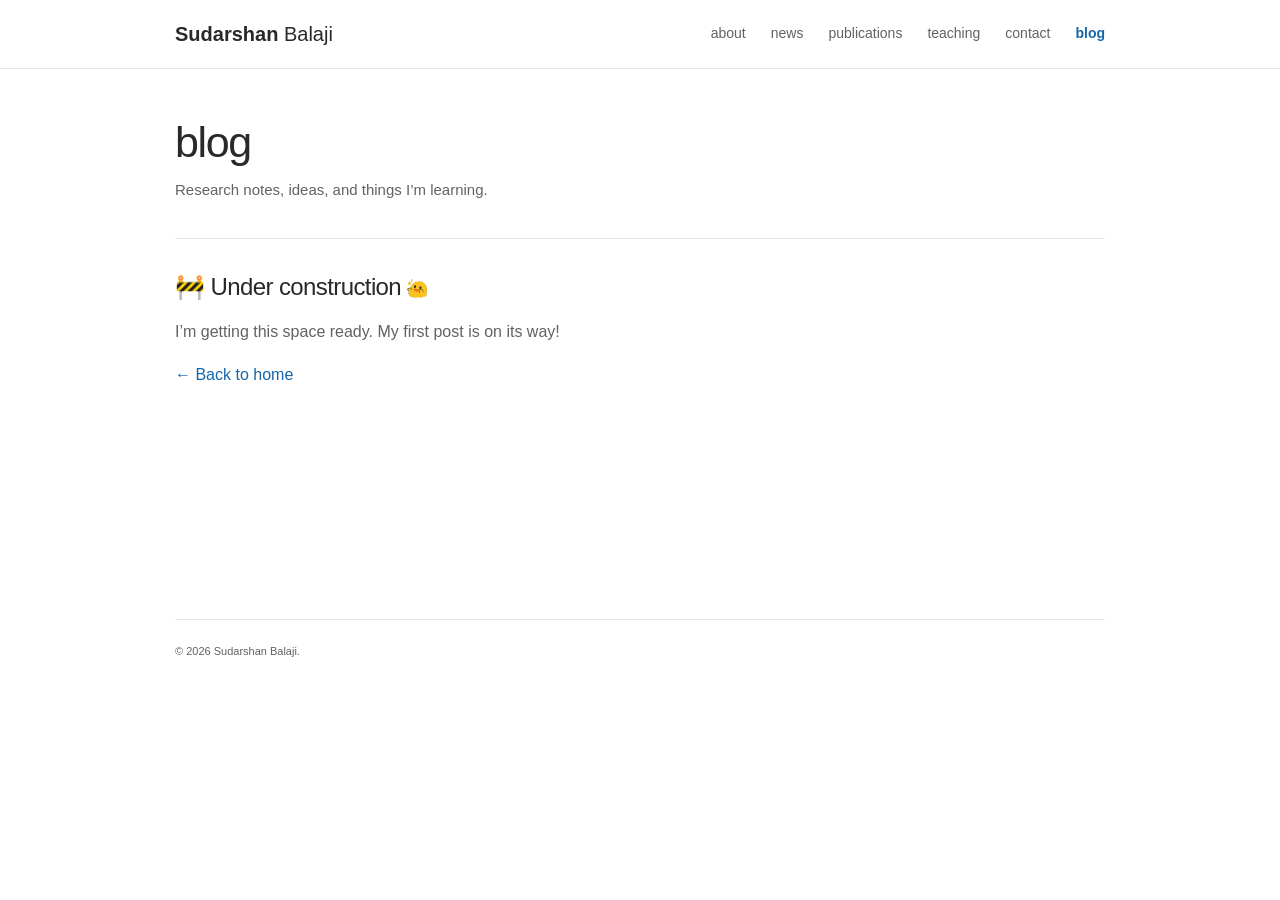
==== blog/index.html @ 6b11bfd5 "Use explicit blog links and large footer-area social icons" ====
<!doctype html>
<html lang="en">
<head>
  <meta charset="utf-8">
  <meta name="viewport" content="width=device-width, initial-scale=1">
  <title>Blog | Sudarshan Balaji</title>
  <meta name="description" content="Research notes and reflections from Sudarshan Balaji. Blog under construction.">
  <meta name="theme-color" content="#ffffff">
  <meta property="og:title" content="Blog | Sudarshan Balaji">
  <meta property="og:description" content="Research notes and reflections. Coming soon.">
  <meta property="og:type" content="website">
  <meta property="og:url" content="https://syudu41.github.io/home/blog/">
  <link rel="canonical" href="https://syudu41.github.io/home/blog/">
  <link rel="stylesheet" href="../assets/style.css">
</head>
<body>
  <a class="skip-link" href="#main">Skip to content</a>
  <header class="site-header">
    <nav aria-label="Main navigation" class="container navigation">
      <a class="wordmark" href="../#about"><strong>Sudarshan</strong> Balaji</a>
      <div class="nav-links"><a href="../#about">about</a><a href="../#news">news</a><a href="../publications/">publications</a><a href="../#teaching">teaching</a><a href="../#contact">contact</a><a href="index.html" aria-current="page">blog</a></div>
    </nav>
  </header>
  <main id="main" class="container blog-main">
    <section aria-labelledby="blog-heading">
      <h1 id="blog-heading">blog</h1>
      <p class="affiliation">Research notes, ideas, and things I’m learning.</p>
      <div class="construction">
        <h2><span aria-hidden="true">🚧</span> Under construction <img class="emote emote-animated" src="../assets/emotes/blob-excited.gif" width="20" height="20" alt="" aria-hidden="true"></h2>
        <p>I’m getting this space ready. My first post is on its way!</p>
        <a href="../">← Back to home</a>
      </div>
    </section>
  </main>
  <footer class="container">© 2026 Sudarshan Balaji.</footer>
</body>
</html>
---- assets/style.css ----
:root { color-scheme: light; --ink: #292929; --muted: #626262; --accent: #1766aa; --line: #e8e8e8; }
* { box-sizing: border-box; }
html { scroll-behavior: smooth; scroll-padding-top: 90px; }
body { margin: 0; background: #fff; color: var(--ink); font-family: Arial, Helvetica, sans-serif; font-size: 16px; line-height: 1.65; -webkit-font-smoothing: antialiased; }
a { color: var(--accent); text-decoration: none; text-underline-offset: 3px; }
a:hover { text-decoration: underline; }
a:focus-visible, summary:focus-visible { outline: 2px solid var(--accent); outline-offset: 5px; }
.container { width: min(930px, calc(100% - 48px)); margin-inline: auto; }
.site-header { border-bottom: 1px solid var(--line); background: #fff; }
.navigation { min-height: 68px; display: flex; align-items: center; justify-content: space-between; gap: 25px; }
.wordmark { color: var(--ink); font-size: 20px; font-weight: 300; white-space: nowrap; }
.wordmark strong { font-weight: 600; }
.nav-links { display: flex; flex-wrap: wrap; gap: 25px; font-size: 14px; }
.nav-links a { color: var(--muted); }
.nav-links a:hover { color: var(--accent); }
main { padding-top: 48px; }
h1 { font-size: clamp(35px, 5vw, 43px); font-weight: 300; line-height: 1.2; letter-spacing: -1.4px; margin: 0 0 9px; }
h1 strong { font-weight: 600; }
.affiliation { margin: 0 0 28px; color: var(--muted); font-size: 15px; }
.intro { display: grid; grid-template-columns: minmax(0, 1fr) 255px; gap: 38px; align-items: start; }
p { margin: 0 0 17px; }
.profile { margin: 0; }
.profile-placeholder { width: 100%; height: 292px; display: grid; place-items: center; background: #f4f8fc; border: 1px solid var(--line); border-radius: 3px; font-size: 90px; }
.profile figcaption { font-family: monospace; font-size: 12px; line-height: 1.7; padding-top: 11px; color: var(--muted); }
.interest { color: var(--accent); }
.social-links { display: flex; gap: 20px; flex-wrap: wrap; font-size: 14px; margin-top: 25px; }
.social-links span { font-size: 12px; }
section + section { margin-top: 44px; }
h2 { font-size: 28px; font-weight: 400; letter-spacing: -.6px; line-height: 1.3; margin: 0 0 23px; }
.news-row { display: grid; grid-template-columns: 95px 1fr; gap: 19px; margin-bottom: 13px; font-size: 14px; }
.news-row p { margin: 0; }
.news-date { font-size: 13px; color: var(--muted); padding-top: 2px; }
.publication { display: grid; grid-template-columns: 95px 1fr; gap: 19px; }
.venue { padding-top: 3px; }
.venue span { display: block; width: 82px; background: var(--accent); color: white; text-align: center; font-size: 12px; font-weight: 600; padding: 4px 8px; border-radius: 3px; }
.venue small { display: block; text-align: center; width: 82px; margin-top: 6px; color: var(--muted); }
h3 { margin: 0 0 6px; font-size: 16px; line-height: 1.5; font-weight: 600; }
h3 a { color: var(--ink); }
.authors { font-size: 14px; margin-bottom: 5px; }
.authors strong { font-weight: 500; border-bottom: 1px solid var(--ink); }
.publication-venue { font-size: 14px; font-style: italic; color: var(--muted); margin-bottom: 10px; }
.paper-links { display: flex; gap: 8px; }
.paper-links a { border: 1px solid #aaa; color: var(--ink); border-radius: 3px; padding: 1px 10px; font-size: 11px; text-transform: uppercase; letter-spacing: .4px; }
.paper-links a:hover { background: var(--accent); border-color: var(--accent); color: white; text-decoration: none; }
details { margin-top: 12px; font-size: 14px; }
summary { cursor: pointer; color: var(--muted); width: fit-content; }
details p { margin: 10px 0 0; }
#contact p { font-size: 14px; }
footer { margin-top: 55px !important; padding: 22px 0 25px; border-top: 1px solid var(--line); font-size: 11px; color: var(--muted); }
.skip-link { position: absolute; top: -100px; left: 15px; background: white; padding: 8px; z-index: 5; }
.skip-link:focus { top: 10px; }
@media (max-width: 650px) { .container { width: calc(100% - 36px); } .navigation { flex-direction: column; align-items: flex-start; gap: 10px; padding-block: 16px; } .nav-links { gap: 21px; } main { padding-top: 32px; } .intro { grid-template-columns: 1fr; gap: 25px; } .profile { grid-row: 1; display: flex; gap: 18px; align-items: center; } .profile-placeholder { width: 125px; height: 145px; flex-shrink: 0; font-size: 60px; } .profile figcaption { padding: 0; } .social-links { gap: 17px; } .news-row, .publication { grid-template-columns: 65px 1fr; gap: 14px; } .venue span, .venue small { width: 62px; } section + section { margin-top: 35px; } h2 { font-size: 26px; } }
@media (prefers-reduced-motion: reduce) { html { scroll-behavior: auto; } }

.cv-status { color: var(--muted); } .cv-status small { font-size: 11px; margin-left: 4px; }

/* Small inline emotes, matching the reference homepage. */
.emote { display: inline-block; width: 20px; height: 20px; object-fit: contain; vertical-align: -4px; }
@media (prefers-reduced-motion: reduce) { .emote-animated { display: none; } }

.nav-links a[aria-current="page"] { color: var(--accent); font-weight: 600; }
.blog-main { min-height: 55vh; }
.construction { border-top: 1px solid var(--line); padding-top: 32px; margin-top: 36px; }
.construction h2 { font-size: 24px; margin-bottom: 16px; }
.construction p { color: var(--muted); }

.teaching-intro { color: var(--muted); font-size: 14px; }
.teaching-term { display: grid; grid-template-columns: 110px minmax(0, 1fr); gap: 16px; margin-top: 18px; }
.teaching-term h3 { font-size: 14px; font-weight: 400; color: var(--muted); }
.teaching-term ul { list-style: none; margin: 0; padding: 0; font-size: 14px; }
.teaching-term li + li { margin-top: 7px; }
.course-code { font-weight: 600; margin-right: 8px; }
@media (max-width: 650px) { .navigation { flex-direction: column; align-items: flex-start; } .teaching-term { grid-template-columns: 1fr; gap: 4px; } }

/* Keep author names in normal text, with linked faculty in the blue accent. */
.authors a, .authors a.advisor { color: var(--accent); font-weight: 400; }

.contact-icons { display: flex; justify-content: center; align-items: center; gap: 22px; margin-top: 30px; }
.contact-icons a { display: inline-flex; padding: 4px; border-radius: 4px; }
.contact-icons img { display: block; width: 64px; height: 64px; }
.contact-icons a:hover { opacity: .7; }
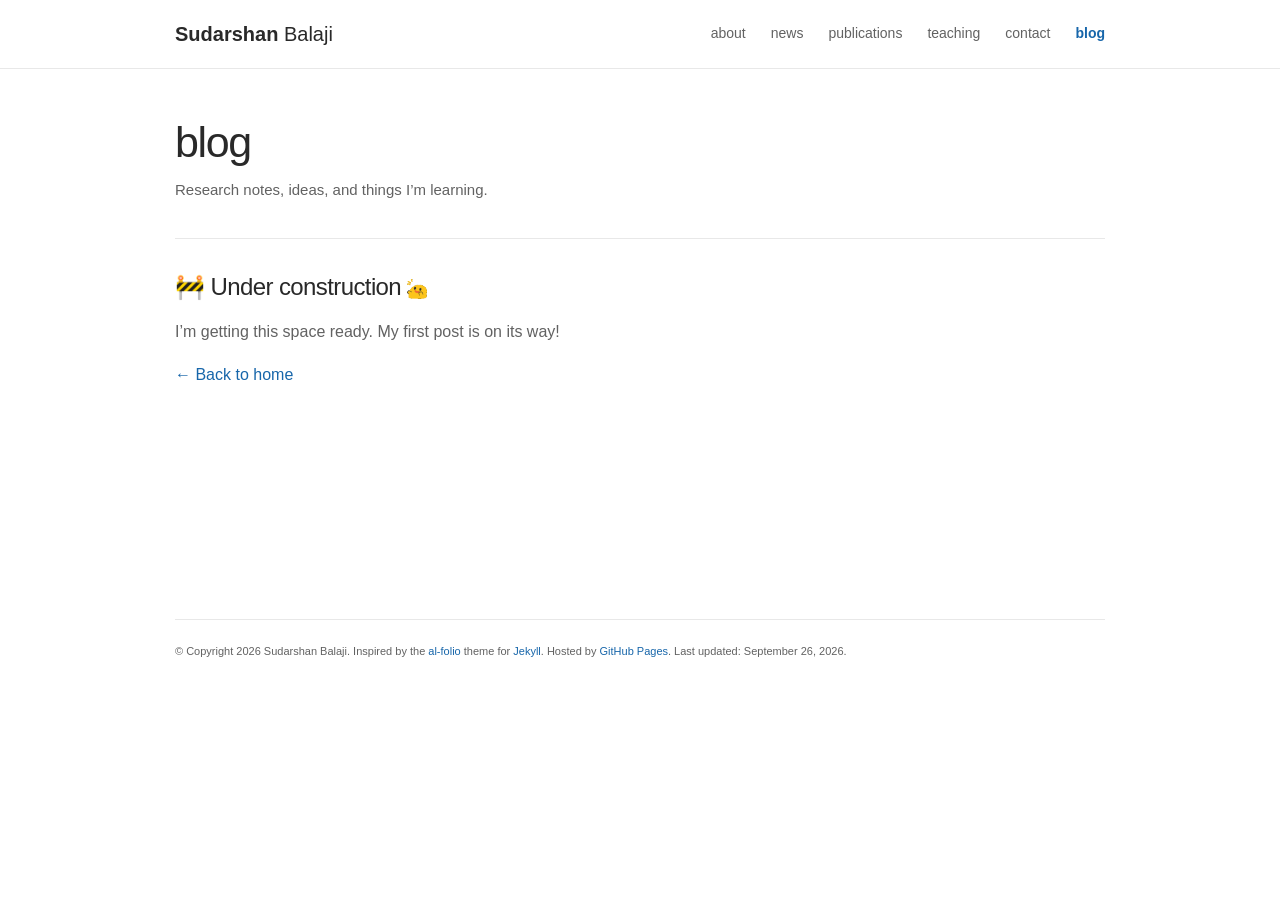
==== commit 4d7cbde4: "Add theme attribution hosting credit and update date to footers" ====
--- a/blog/index.html
+++ b/blog/index.html
@@ -32,6 +32,6 @@
       </div>
     </section>
   </main>
-  <footer class="container">© 2026 Sudarshan Balaji.</footer>
+  <footer class="container">© Copyright 2026 Sudarshan Balaji. Inspired by the <a href="https://github.com/alshedivat/al-folio">al-folio</a> theme for <a href="https://jekyllrb.com/">Jekyll</a>. Hosted by <a href="https://pages.github.com/">GitHub Pages</a>. Last updated: <time datetime="2026-09-26">September 26, 2026</time>.</footer>
 </body>
 </html>
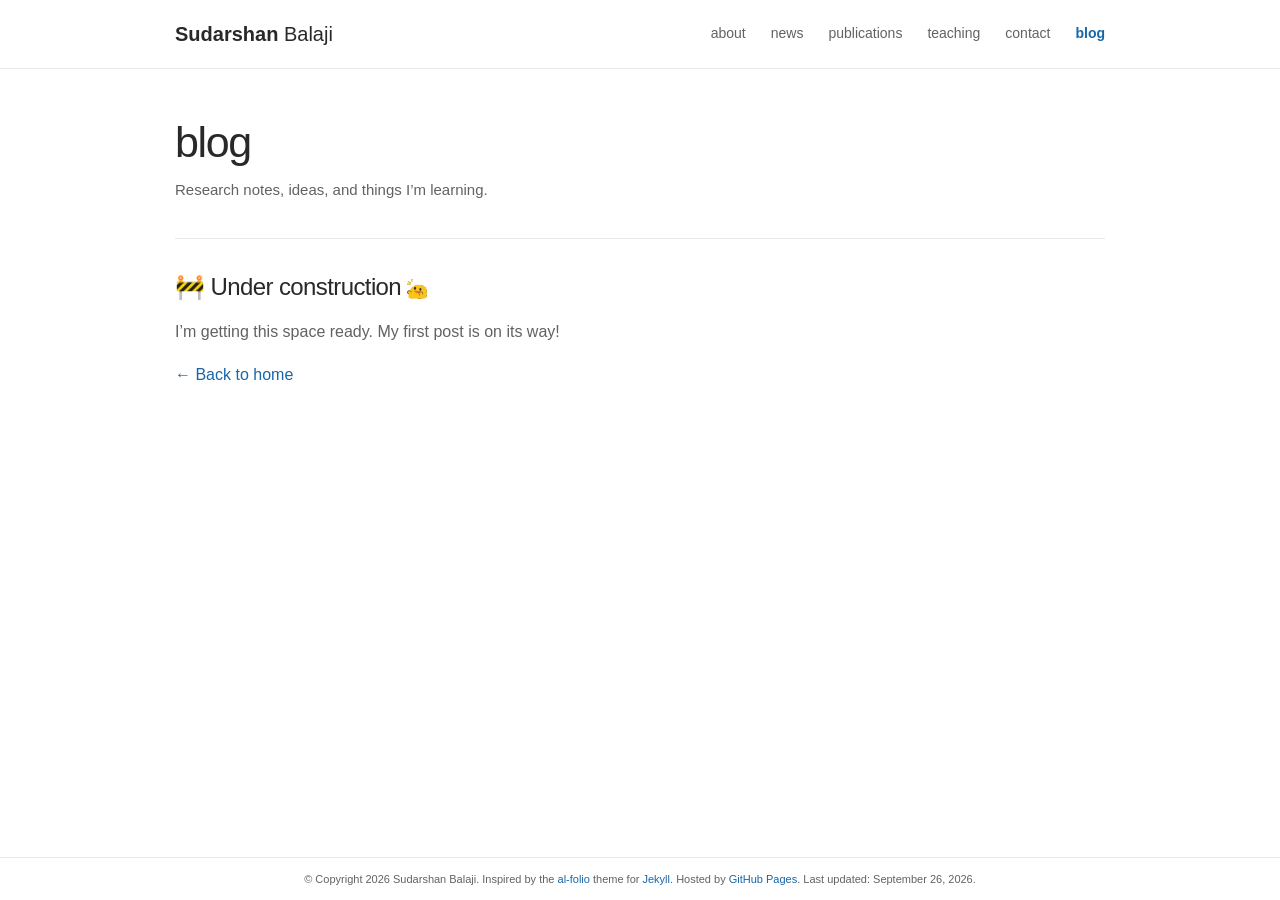
==== commit 9e828f60: "Keep footer visible while scrolling without covering content" ====
--- a/blog/index.html
+++ b/blog/index.html
@@ -33,5 +33,6 @@
     </section>
   </main>
   <footer class="container">© Copyright 2026 Sudarshan Balaji. Inspired by the <a href="https://github.com/alshedivat/al-folio">al-folio</a> theme for <a href="https://jekyllrb.com/">Jekyll</a>. Hosted by <a href="https://pages.github.com/">GitHub Pages</a>. Last updated: <time datetime="2026-09-26">September 26, 2026</time>.</footer>
+  <script src="../assets/footer.js"></script>
 </body>
 </html>
--- a/assets/style.css
+++ b/assets/style.css
@@ -46,7 +46,9 @@
 summary { cursor: pointer; color: var(--muted); width: fit-content; }
 details p { margin: 10px 0 0; }
 #contact p { font-size: 14px; }
-footer { margin-top: 55px !important; padding: 22px 0 25px; border-top: 1px solid var(--line); font-size: 11px; color: var(--muted); }
+body { padding-bottom: calc(var(--footer-height, 140px) + 24px); }
+footer.container { position: fixed; bottom: 0; left: 0; z-index: 10; width: 100%; margin: 0; padding: 12px max(18px, calc((100% - 930px) / 2)); border-top: 1px solid var(--line); background: #fff; font-size: 11px; line-height: 1.65; color: var(--muted); text-align: center; }
+html { scroll-padding-bottom: calc(var(--footer-height, 140px) + 24px); }
 .skip-link { position: absolute; top: -100px; left: 15px; background: white; padding: 8px; z-index: 5; }
 .skip-link:focus { top: 10px; }
 @media (max-width: 650px) { .container { width: calc(100% - 36px); } .navigation { flex-direction: column; align-items: flex-start; gap: 10px; padding-block: 16px; } .nav-links { gap: 21px; } main { padding-top: 32px; } .intro { grid-template-columns: 1fr; gap: 25px; } .profile { grid-row: 1; display: flex; gap: 18px; align-items: center; } .profile-placeholder { width: 125px; height: 145px; flex-shrink: 0; font-size: 60px; } .profile figcaption { padding: 0; } .social-links { gap: 17px; } .news-row, .publication { grid-template-columns: 65px 1fr; gap: 14px; } .venue span, .venue small { width: 62px; } section + section { margin-top: 35px; } h2 { font-size: 26px; } }
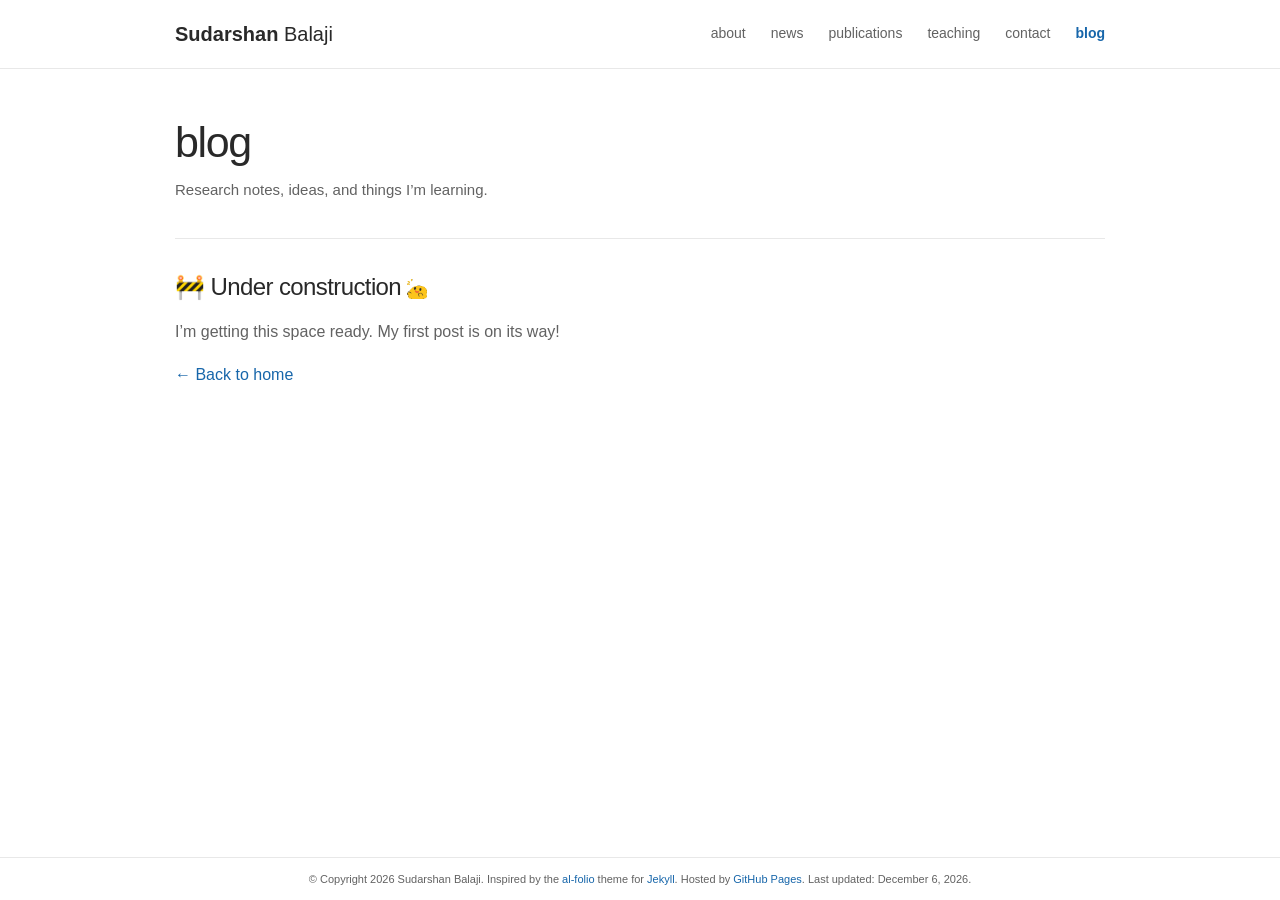
==== commit 134a6d4a: "Automatically display deployment date in footers" ====
--- a/blog/index.html
+++ b/blog/index.html
@@ -32,7 +32,7 @@
       </div>
     </section>
   </main>
-  <footer class="container">© Copyright 2026 Sudarshan Balaji. Inspired by the <a href="https://github.com/alshedivat/al-folio">al-folio</a> theme for <a href="https://jekyllrb.com/">Jekyll</a>. Hosted by <a href="https://pages.github.com/">GitHub Pages</a>. Last updated: <time datetime="2026-09-26">September 26, 2026</time>.</footer>
+  <footer class="container">© Copyright 2026 Sudarshan Balaji. Inspired by the <a href="https://github.com/alshedivat/al-folio">al-folio</a> theme for <a href="https://jekyllrb.com/">Jekyll</a>. Hosted by <a href="https://pages.github.com/">GitHub Pages</a>. Last updated: <time data-last-updated>unavailable</time>.</footer>
   <script src="../assets/footer.js"></script>
 </body>
 </html>
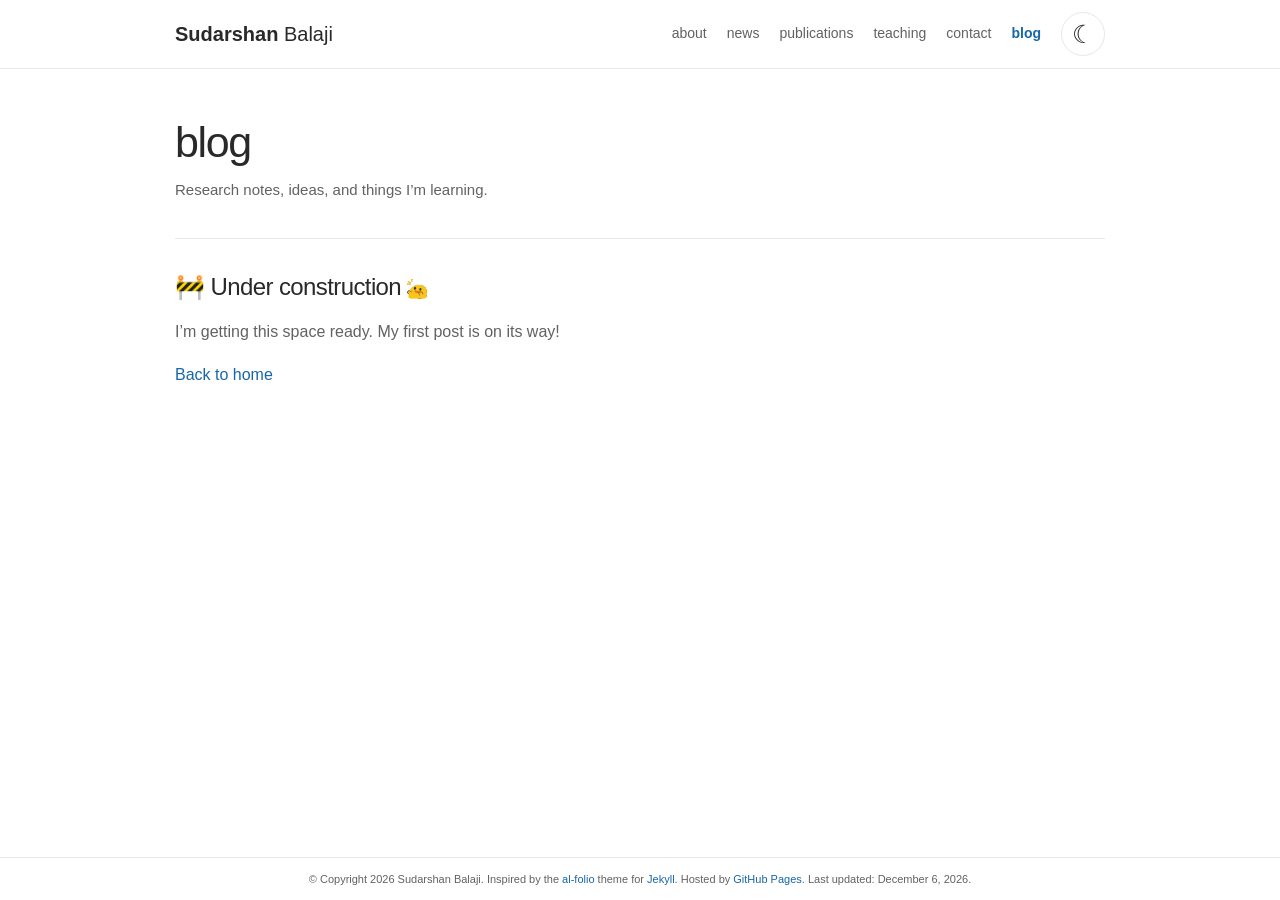
==== commit a797df6e: "Add persistent light and dark themes across the site" ====
--- a/blog/index.html
+++ b/blog/index.html
@@ -11,6 +11,7 @@
   <meta property="og:type" content="website">
   <meta property="og:url" content="https://syudu41.github.io/home/blog/">
   <link rel="canonical" href="https://syudu41.github.io/home/blog/">
+  <script src="../assets/theme.js"></script>
   <link rel="stylesheet" href="../assets/style.css">
 </head>
 <body>
@@ -18,7 +19,7 @@
   <header class="site-header">
     <nav aria-label="Main navigation" class="container navigation">
       <a class="wordmark" href="../#about"><strong>Sudarshan</strong> Balaji</a>
-      <div class="nav-links"><a href="../#about">about</a><a href="../#news">news</a><a href="../publications/">publications</a><a href="../#teaching">teaching</a><a href="../#contact">contact</a><a href="index.html" aria-current="page">blog</a></div>
+      <div class="nav-links"><a href="../#about">about</a><a href="../#news">news</a><a href="../publications/">publications</a><a href="../#teaching">teaching</a><a href="../#contact">contact</a><a href="index.html" aria-current="page">blog</a><button class="theme-toggle" data-theme-toggle type="button" aria-label="Dark mode" aria-pressed="false" hidden><span data-theme-icon aria-hidden="true">☾</span></button></div>
     </nav>
   </header>
   <main id="main" class="container blog-main">
@@ -28,7 +29,7 @@
       <div class="construction">
         <h2><span aria-hidden="true">🚧</span> Under construction <img class="emote emote-animated" src="../assets/emotes/blob-excited.gif" width="20" height="20" alt="" aria-hidden="true"></h2>
         <p>I’m getting this space ready. My first post is on its way!</p>
-        <a href="../">← Back to home</a>
+        <a href="../">Back to home</a>
       </div>
     </section>
   </main>
--- a/assets/style.css
+++ b/assets/style.css
@@ -1,16 +1,16 @@
-:root { color-scheme: light; --ink: #292929; --muted: #626262; --accent: #1766aa; --line: #e8e8e8; }
+:root { color-scheme: light; --ink: #292929; --muted: #626262; --accent: #1766aa; --line: #e8e8e8; --surface: #ffffff; --panel: #f4f8fc; --on-accent: #ffffff; --icon-filter: none; }
 * { box-sizing: border-box; }
 html { scroll-behavior: smooth; scroll-padding-top: 90px; }
-body { margin: 0; background: #fff; color: var(--ink); font-family: Arial, Helvetica, sans-serif; font-size: 16px; line-height: 1.65; -webkit-font-smoothing: antialiased; }
+body { margin: 0; background: var(--surface); color: var(--ink); font-family: Arial, Helvetica, sans-serif; font-size: 16px; line-height: 1.65; -webkit-font-smoothing: antialiased; }
 a { color: var(--accent); text-decoration: none; text-underline-offset: 3px; }
 a:hover { text-decoration: underline; }
-a:focus-visible, summary:focus-visible { outline: 2px solid var(--accent); outline-offset: 5px; }
+a:focus-visible, summary:focus-visible, button:focus-visible { outline: 2px solid var(--accent); outline-offset: 5px; }
 .container { width: min(930px, calc(100% - 48px)); margin-inline: auto; }
-.site-header { border-bottom: 1px solid var(--line); background: #fff; }
+.site-header { border-bottom: 1px solid var(--line); background: var(--surface); }
 .navigation { min-height: 68px; display: flex; align-items: center; justify-content: space-between; gap: 25px; }
 .wordmark { color: var(--ink); font-size: 20px; font-weight: 300; white-space: nowrap; }
 .wordmark strong { font-weight: 600; }
-.nav-links { display: flex; flex-wrap: wrap; gap: 25px; font-size: 14px; }
+.nav-links { display: flex; flex-wrap: wrap; gap: 20px; align-items: center; font-size: 14px; }
 .nav-links a { color: var(--muted); }
 .nav-links a:hover { color: var(--accent); }
 main { padding-top: 48px; }
@@ -20,7 +20,7 @@
 .intro { display: grid; grid-template-columns: minmax(0, 1fr) 255px; gap: 38px; align-items: start; }
 p { margin: 0 0 17px; }
 .profile { margin: 0; }
-.profile-placeholder { width: 100%; height: 292px; display: grid; place-items: center; background: #f4f8fc; border: 1px solid var(--line); border-radius: 3px; font-size: 90px; }
+.profile-placeholder { width: 100%; height: 292px; display: grid; place-items: center; background: var(--panel); border: 1px solid var(--line); border-radius: 3px; font-size: 90px; }
 .profile figcaption { font-family: monospace; font-size: 12px; line-height: 1.7; padding-top: 11px; color: var(--muted); }
 .interest { color: var(--accent); }
 .social-links { display: flex; gap: 20px; flex-wrap: wrap; font-size: 14px; margin-top: 25px; }
@@ -32,7 +32,7 @@
 .news-date { font-size: 13px; color: var(--muted); padding-top: 2px; }
 .publication { display: grid; grid-template-columns: 95px 1fr; gap: 19px; }
 .venue { padding-top: 3px; }
-.venue span { display: block; width: 82px; background: var(--accent); color: white; text-align: center; font-size: 12px; font-weight: 600; padding: 4px 8px; border-radius: 3px; }
+.venue span { display: block; width: 82px; background: var(--accent); color: var(--on-accent); text-align: center; font-size: 12px; font-weight: 600; padding: 4px 8px; border-radius: 3px; }
 .venue small { display: block; text-align: center; width: 82px; margin-top: 6px; color: var(--muted); }
 h3 { margin: 0 0 6px; font-size: 16px; line-height: 1.5; font-weight: 600; }
 h3 a { color: var(--ink); }
@@ -41,15 +41,15 @@
 .publication-venue { font-size: 14px; font-style: italic; color: var(--muted); margin-bottom: 10px; }
 .paper-links { display: flex; gap: 8px; }
 .paper-links a { border: 1px solid #aaa; color: var(--ink); border-radius: 3px; padding: 1px 10px; font-size: 11px; text-transform: uppercase; letter-spacing: .4px; }
-.paper-links a:hover { background: var(--accent); border-color: var(--accent); color: white; text-decoration: none; }
+.paper-links a:hover { background: var(--accent); border-color: var(--accent); color: var(--on-accent); text-decoration: none; }
 details { margin-top: 12px; font-size: 14px; }
 summary { cursor: pointer; color: var(--muted); width: fit-content; }
 details p { margin: 10px 0 0; }
 #contact p { font-size: 14px; }
 body { padding-bottom: calc(var(--footer-height, 140px) + 24px); }
-footer.container { position: fixed; bottom: 0; left: 0; z-index: 10; width: 100%; margin: 0; padding: 12px max(18px, calc((100% - 930px) / 2)); border-top: 1px solid var(--line); background: #fff; font-size: 11px; line-height: 1.65; color: var(--muted); text-align: center; }
+footer.container { position: fixed; bottom: 0; left: 0; z-index: 10; width: 100%; margin: 0; padding: 12px max(18px, calc((100% - 930px) / 2)); border-top: 1px solid var(--line); background: var(--surface); font-size: 11px; line-height: 1.65; color: var(--muted); text-align: center; }
 html { scroll-padding-bottom: calc(var(--footer-height, 140px) + 24px); }
-.skip-link { position: absolute; top: -100px; left: 15px; background: white; padding: 8px; z-index: 5; }
+.skip-link { position: absolute; top: -100px; left: 15px; background: var(--surface); padding: 8px; z-index: 5; }
 .skip-link:focus { top: 10px; }
 @media (max-width: 650px) { .container { width: calc(100% - 36px); } .navigation { flex-direction: column; align-items: flex-start; gap: 10px; padding-block: 16px; } .nav-links { gap: 21px; } main { padding-top: 32px; } .intro { grid-template-columns: 1fr; gap: 25px; } .profile { grid-row: 1; display: flex; gap: 18px; align-items: center; } .profile-placeholder { width: 125px; height: 145px; flex-shrink: 0; font-size: 60px; } .profile figcaption { padding: 0; } .social-links { gap: 17px; } .news-row, .publication { grid-template-columns: 65px 1fr; gap: 14px; } .venue span, .venue small { width: 62px; } section + section { margin-top: 35px; } h2 { font-size: 26px; } }
 @media (prefers-reduced-motion: reduce) { html { scroll-behavior: auto; } }
@@ -81,3 +81,13 @@
 .contact-icons a { display: inline-flex; padding: 4px; border-radius: 4px; }
 .contact-icons img { display: block; width: 64px; height: 64px; }
 .contact-icons a:hover { opacity: .7; }
+
+:root[data-theme="dark"] { color-scheme: dark; --ink: #e4e9ef; --muted: #adb9c6; --accent: #7abbf4; --line: #344150; --surface: #141a22; --panel: #1c2734; --on-accent: #102030; --icon-filter: invert(1); }
+@media (prefers-color-scheme: dark) {
+  :root:not([data-theme]) { color-scheme: dark; --ink: #e4e9ef; --muted: #adb9c6; --accent: #7abbf4; --line: #344150; --surface: #141a22; --panel: #1c2734; --on-accent: #102030; --icon-filter: invert(1); }
+}
+.contact-icons img { filter: var(--icon-filter); }
+.theme-toggle { display: inline-flex; align-items: center; justify-content: center; width: 44px; height: 44px; padding: 0; border: 1px solid var(--line); border-radius: 50%; background: var(--surface); color: var(--ink); cursor: pointer; flex-shrink: 0; }
+.theme-toggle[hidden] { display: none; }
+.theme-toggle:hover { color: var(--accent); background: var(--panel); }
+.theme-toggle span { font-size: 25px; line-height: 1; }
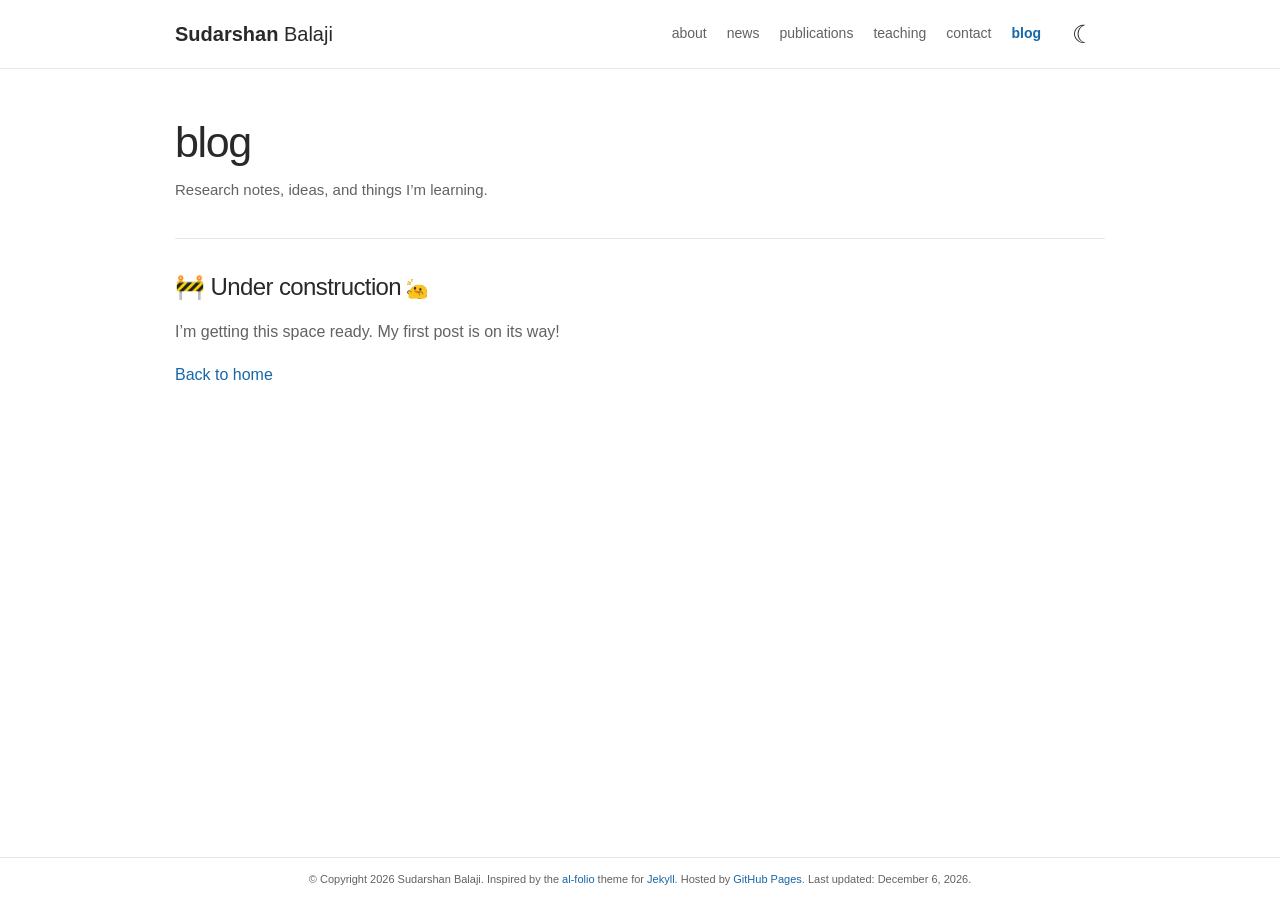
==== commit 9fbd021c: "Move teaching to its own page and add university identity details" ====
--- a/blog/index.html
+++ b/blog/index.html
@@ -19,7 +19,7 @@
   <header class="site-header">
     <nav aria-label="Main navigation" class="container navigation">
       <a class="wordmark" href="../#about"><strong>Sudarshan</strong> Balaji</a>
-      <div class="nav-links"><a href="../#about">about</a><a href="../#news">news</a><a href="../publications/">publications</a><a href="../#teaching">teaching</a><a href="../#contact">contact</a><a href="index.html" aria-current="page">blog</a><button class="theme-toggle" data-theme-toggle type="button" aria-label="Dark mode" aria-pressed="false" hidden><span data-theme-icon aria-hidden="true">☾</span></button></div>
+      <div class="nav-links"><a href="../#about">about</a><a href="../#news">news</a><a href="../publications/">publications</a><a href="../teaching/index.html">teaching</a><a href="../#contact">contact</a><a href="index.html" aria-current="page">blog</a><button class="theme-toggle" data-theme-toggle type="button" aria-label="Dark mode" aria-pressed="false" hidden><span data-theme-icon aria-hidden="true">☾</span></button></div>
     </nav>
   </header>
   <main id="main" class="container blog-main">
--- a/assets/style.css
+++ b/assets/style.css
@@ -22,7 +22,7 @@
 .profile { margin: 0; }
 .profile-placeholder { width: 100%; height: 292px; display: grid; place-items: center; background: var(--panel); border: 1px solid var(--line); border-radius: 3px; font-size: 90px; }
 .profile figcaption { font-family: monospace; font-size: 12px; line-height: 1.7; padding-top: 11px; color: var(--muted); }
-.interest { color: var(--accent); }
+.interest { color: var(--accent); background: var(--panel); font-family: ui-monospace, SFMono-Regular, Consolas, monospace; font-size: .9em; padding: .1em .3em; border-radius: 3px; box-decoration-break: clone; -webkit-box-decoration-break: clone; }
 .social-links { display: flex; gap: 20px; flex-wrap: wrap; font-size: 14px; margin-top: 25px; }
 .social-links span { font-size: 12px; }
 section + section { margin-top: 44px; }
@@ -68,7 +68,7 @@
 
 .teaching-intro { color: var(--muted); font-size: 14px; }
 .teaching-term { display: grid; grid-template-columns: 110px minmax(0, 1fr); gap: 16px; margin-top: 18px; }
-.teaching-term h3 { font-size: 14px; font-weight: 400; color: var(--muted); }
+.teaching-term h2 { font-size: 14px; font-weight: 400; color: var(--muted); }
 .teaching-term ul { list-style: none; margin: 0; padding: 0; font-size: 14px; }
 .teaching-term li + li { margin-top: 7px; }
 .course-code { font-weight: 600; margin-right: 8px; }
@@ -87,7 +87,10 @@
   :root:not([data-theme]) { color-scheme: dark; --ink: #e4e9ef; --muted: #adb9c6; --accent: #7abbf4; --line: #344150; --surface: #141a22; --panel: #1c2734; --on-accent: #102030; --icon-filter: invert(1); }
 }
 .contact-icons img { filter: var(--icon-filter); }
-.theme-toggle { display: inline-flex; align-items: center; justify-content: center; width: 44px; height: 44px; padding: 0; border: 1px solid var(--line); border-radius: 50%; background: var(--surface); color: var(--ink); cursor: pointer; flex-shrink: 0; }
+.theme-toggle { display: inline-flex; align-items: center; justify-content: center; width: 44px; height: 44px; padding: 0; border: 0; border-radius: 0; background: transparent; color: var(--ink); cursor: pointer; flex-shrink: 0; }
 .theme-toggle[hidden] { display: none; }
-.theme-toggle:hover { color: var(--accent); background: var(--panel); }
+.theme-toggle:hover { color: var(--accent); }
 .theme-toggle span { font-size: 25px; line-height: 1; }
+
+.university-mark { display: inline-block; width: 20px; height: 20px; object-fit: contain; vertical-align: -4px; }
+#teaching > h1 { margin-bottom: 18px; }
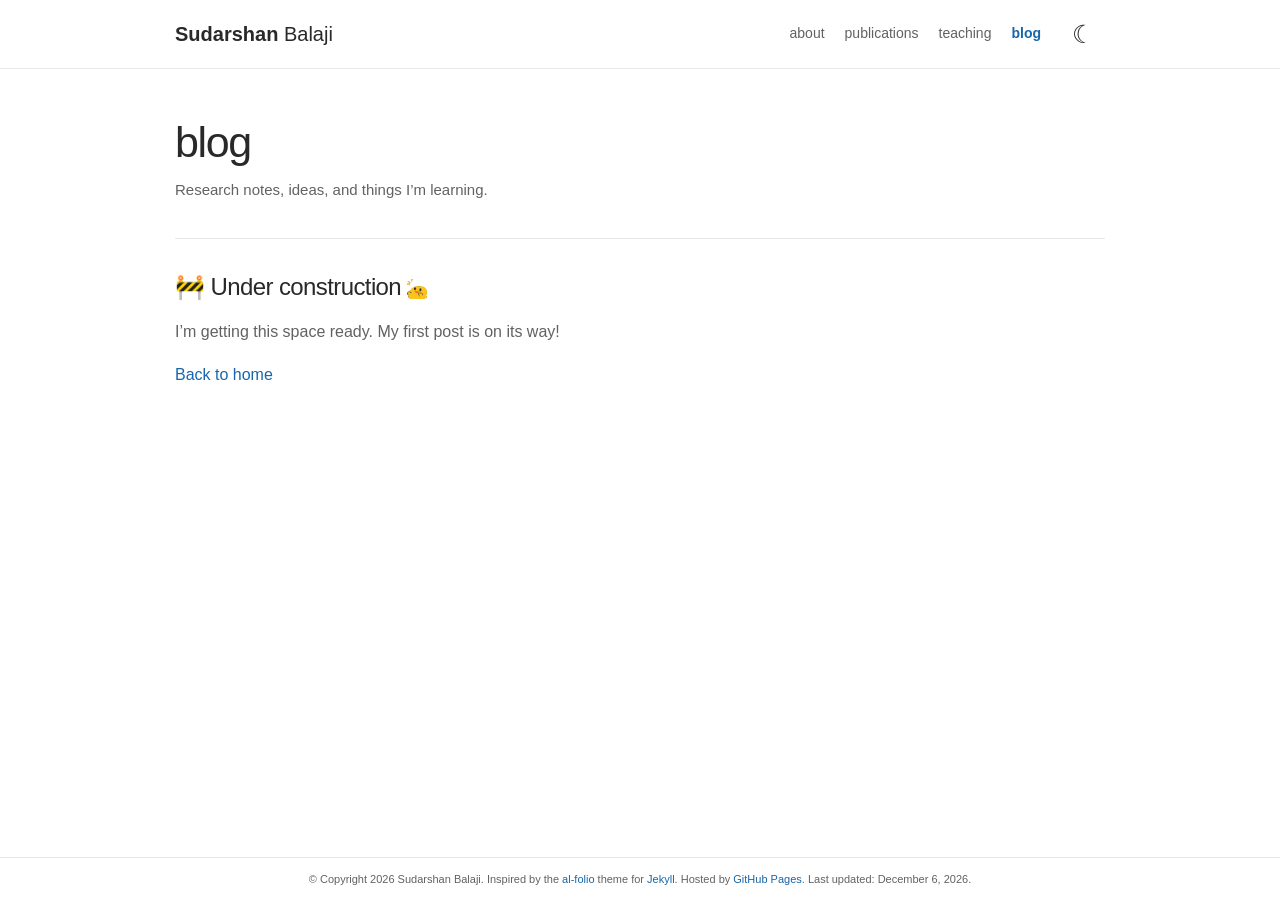
==== commit 32f0b202: "Pin header and simplify site navigation" ====
--- a/blog/index.html
+++ b/blog/index.html
@@ -19,7 +19,7 @@
   <header class="site-header">
     <nav aria-label="Main navigation" class="container navigation">
       <a class="wordmark" href="../#about"><strong>Sudarshan</strong> Balaji</a>
-      <div class="nav-links"><a href="../#about">about</a><a href="../#news">news</a><a href="../publications/">publications</a><a href="../teaching/index.html">teaching</a><a href="../#contact">contact</a><a href="index.html" aria-current="page">blog</a><button class="theme-toggle" data-theme-toggle type="button" aria-label="Dark mode" aria-pressed="false" hidden><span data-theme-icon aria-hidden="true">☾</span></button></div>
+      <div class="nav-links"><a href="../#about">about</a><a href="../publications/">publications</a><a href="../teaching/index.html">teaching</a><a href="index.html" aria-current="page">blog</a><button class="theme-toggle" data-theme-toggle type="button" aria-label="Dark mode" aria-pressed="false" hidden><span data-theme-icon aria-hidden="true">☾</span></button></div>
     </nav>
   </header>
   <main id="main" class="container blog-main">
--- a/assets/style.css
+++ b/assets/style.css
@@ -1,12 +1,12 @@
 :root { color-scheme: light; --ink: #292929; --muted: #626262; --accent: #1766aa; --line: #e8e8e8; --surface: #ffffff; --panel: #f4f8fc; --on-accent: #ffffff; --icon-filter: none; }
 * { box-sizing: border-box; }
-html { scroll-behavior: smooth; scroll-padding-top: 90px; }
+html { scroll-behavior: smooth; scroll-padding-top: calc(var(--header-height, 140px) + 16px); }
 body { margin: 0; background: var(--surface); color: var(--ink); font-family: Arial, Helvetica, sans-serif; font-size: 16px; line-height: 1.65; -webkit-font-smoothing: antialiased; }
 a { color: var(--accent); text-decoration: none; text-underline-offset: 3px; }
 a:hover { text-decoration: underline; }
 a:focus-visible, summary:focus-visible, button:focus-visible { outline: 2px solid var(--accent); outline-offset: 5px; }
 .container { width: min(930px, calc(100% - 48px)); margin-inline: auto; }
-.site-header { border-bottom: 1px solid var(--line); background: var(--surface); }
+.site-header { position: sticky; top: 0; z-index: 20; border-bottom: 1px solid var(--line); background: var(--surface); }
 .navigation { min-height: 68px; display: flex; align-items: center; justify-content: space-between; gap: 25px; }
 .wordmark { color: var(--ink); font-size: 20px; font-weight: 300; white-space: nowrap; }
 .wordmark strong { font-weight: 600; }
@@ -51,7 +51,7 @@
 html { scroll-padding-bottom: calc(var(--footer-height, 140px) + 24px); }
 .skip-link { position: absolute; top: -100px; left: 15px; background: var(--surface); padding: 8px; z-index: 5; }
 .skip-link:focus { top: 10px; }
-@media (max-width: 650px) { .container { width: calc(100% - 36px); } .navigation { flex-direction: column; align-items: flex-start; gap: 10px; padding-block: 16px; } .nav-links { gap: 21px; } main { padding-top: 32px; } .intro { grid-template-columns: 1fr; gap: 25px; } .profile { grid-row: 1; display: flex; gap: 18px; align-items: center; } .profile-placeholder { width: 125px; height: 145px; flex-shrink: 0; font-size: 60px; } .profile figcaption { padding: 0; } .social-links { gap: 17px; } .news-row, .publication { grid-template-columns: 65px 1fr; gap: 14px; } .venue span, .venue small { width: 62px; } section + section { margin-top: 35px; } h2 { font-size: 26px; } }
+@media (max-width: 650px) { .container { width: calc(100% - 36px); } .navigation { flex-direction: column; align-items: flex-start; gap: 10px; padding-block: 16px; } .nav-links { gap: 12px; } main { padding-top: 32px; } .intro { grid-template-columns: 1fr; gap: 25px; } .profile { grid-row: 1; display: flex; gap: 18px; align-items: center; } .profile-placeholder { width: 125px; height: 145px; flex-shrink: 0; font-size: 60px; } .profile figcaption { padding: 0; } .social-links { gap: 17px; } .news-row, .publication { grid-template-columns: 65px 1fr; gap: 14px; } .venue span, .venue small { width: 62px; } section + section { margin-top: 35px; } h2 { font-size: 26px; } }
 @media (prefers-reduced-motion: reduce) { html { scroll-behavior: auto; } }
 
 .cv-status { color: var(--muted); } .cv-status small { font-size: 11px; margin-left: 4px; }
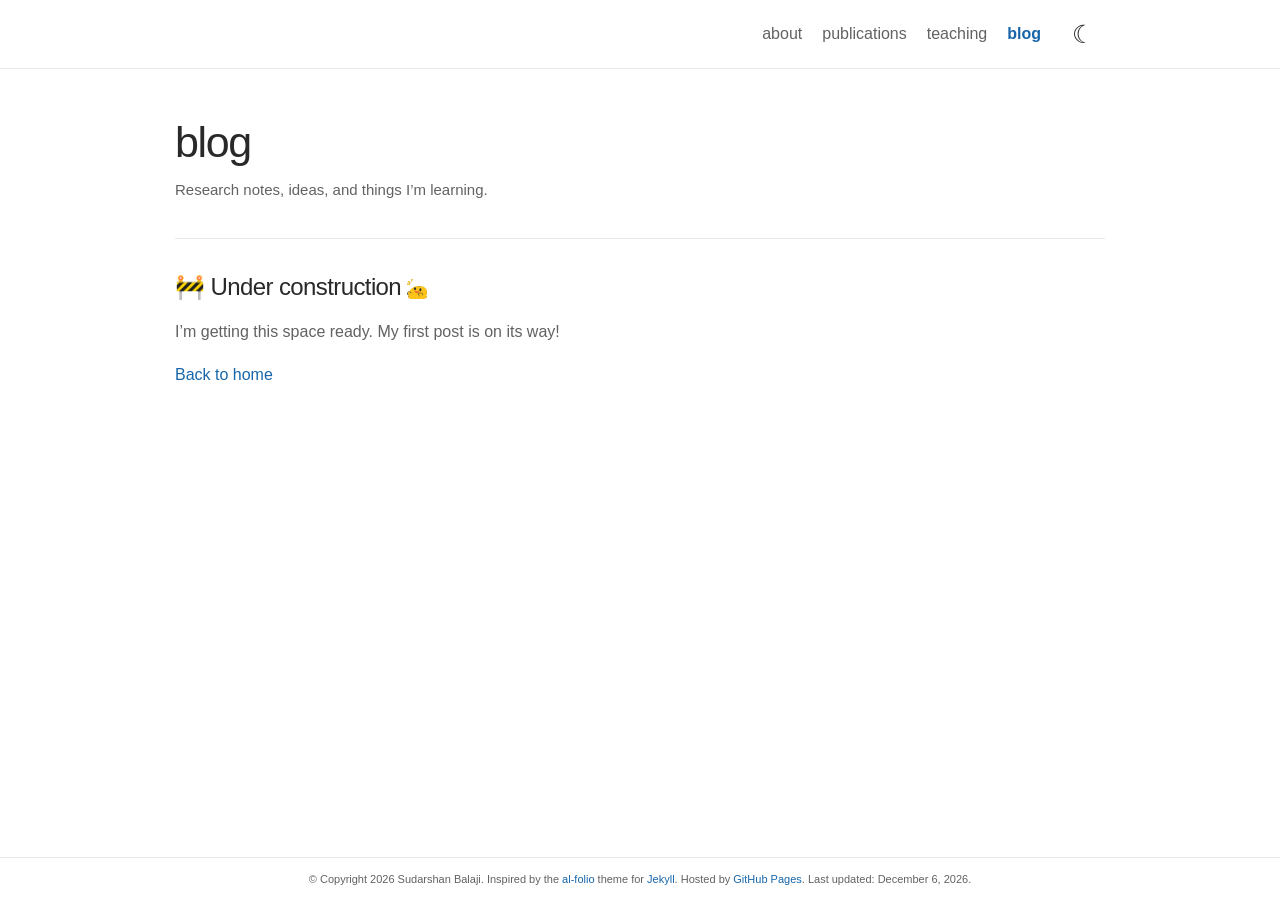
==== commit 06d760a9: "Remove header name and enlarge navigation text" ====
--- a/blog/index.html
+++ b/blog/index.html
@@ -18,7 +18,6 @@
   <a class="skip-link" href="#main">Skip to content</a>
   <header class="site-header">
     <nav aria-label="Main navigation" class="container navigation">
-      <a class="wordmark" href="../#about"><strong>Sudarshan</strong> Balaji</a>
       <div class="nav-links"><a href="../#about">about</a><a href="../publications/">publications</a><a href="../teaching/index.html">teaching</a><a href="index.html" aria-current="page">blog</a><button class="theme-toggle" data-theme-toggle type="button" aria-label="Dark mode" aria-pressed="false" hidden><span data-theme-icon aria-hidden="true">☾</span></button></div>
     </nav>
   </header>
--- a/assets/style.css
+++ b/assets/style.css
@@ -7,10 +7,8 @@
 a:focus-visible, summary:focus-visible, button:focus-visible { outline: 2px solid var(--accent); outline-offset: 5px; }
 .container { width: min(930px, calc(100% - 48px)); margin-inline: auto; }
 .site-header { position: sticky; top: 0; z-index: 20; border-bottom: 1px solid var(--line); background: var(--surface); }
-.navigation { min-height: 68px; display: flex; align-items: center; justify-content: space-between; gap: 25px; }
-.wordmark { color: var(--ink); font-size: 20px; font-weight: 300; white-space: nowrap; }
-.wordmark strong { font-weight: 600; }
-.nav-links { display: flex; flex-wrap: wrap; gap: 20px; align-items: center; font-size: 14px; }
+.navigation { min-height: 68px; display: flex; align-items: center; justify-content: flex-end; gap: 25px; }
+.nav-links { display: flex; flex-wrap: wrap; gap: 20px; align-items: center; font-size: 16px; }
 .nav-links a { color: var(--muted); }
 .nav-links a:hover { color: var(--accent); }
 main { padding-top: 48px; }
